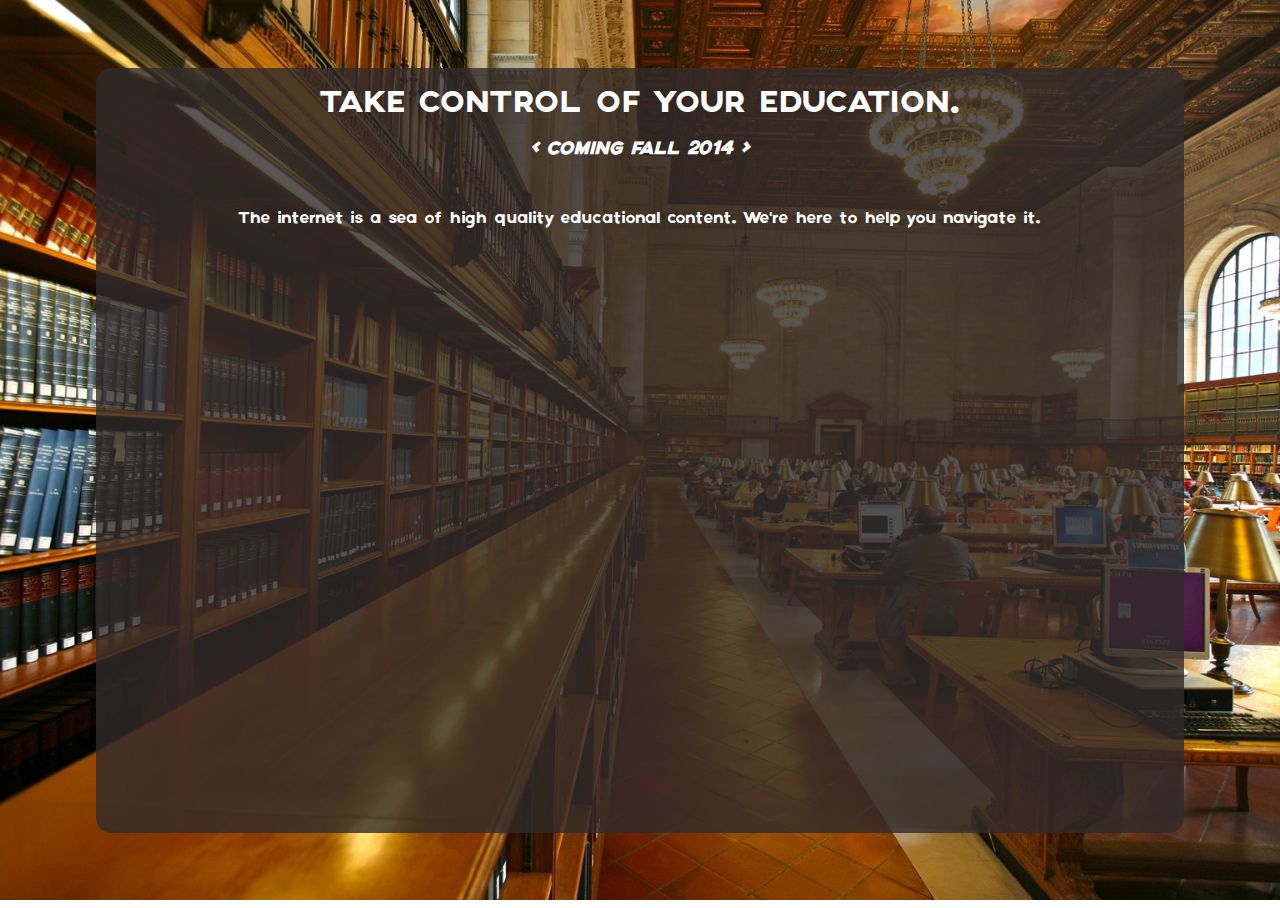
==== temp/templates/index.html @ 2b993b0a "added temp landing page" ====
<!doctype html>
<html>
  <head>
    <title>Hack Your Education</title>
    <meta charset="utf-8">
    <meta http-equiv="X-UA-Compatible" content="IE=edge">
    <meta name="viewport" content="width=device-width, initial-scale=1.0, maximum-scale=1.0, user-scalable=no">
    <link rel="icon" href="../icon.png">
    <style>
      @font-face {
        font-family: Axis;
        src: url('../axis.otf');
      }
      
      html {
        position: relative;
        height: 100%;
        width: 100%;
        overflow: hidden;
      }
      
      body {
        width: 100%;
        height: 100%;
        background: url('../bg.jpg') no-repeat center center fixed;
        -webkit-background-size: cover;
        -moz-background-size: cover;
        -o-background-size: cover;
        background-size: cover;
      }
      
      .content {
        font-family: 'Axis';
        position: absolute;
        margin: auto;
        top: 0;
        left: 0;
        right: 0;
        bottom: 0;
        width: 85%;
        height: 85%;
        background-color: rgba(49, 42, 42, 0.8);
        border-radius: 15px;
        
        color: white;
      }
      
      .content > h1 {
        font-weight: lighter;
        text-align: center;
        max-width: 85%;
        margin: 20px auto; 
      }
      
      .content > h3 {
        font-style: italic;
        text-align: center;
        max-width: 85%;
        margin: 20px auto;  
      }
      
      .content > p {
        line-height: 1.25em;
        font-weight: lighter;
        text-align: center;
        max-width: 85%;
        margin: 20px auto; 
        margin-top: 50px;
      }
    </style>
  </head>
  <body>
    <div class="content">
      <h1>TAKE CONTROL OF YOUR EDUCATION.</h1>
      <h3>&lt; COMING FALL 2014 &gt;</h3>
      <p>The internet is a sea of high quality educational content. We're here to help you navigate it.</p>
    </div>
  </body>
</html>
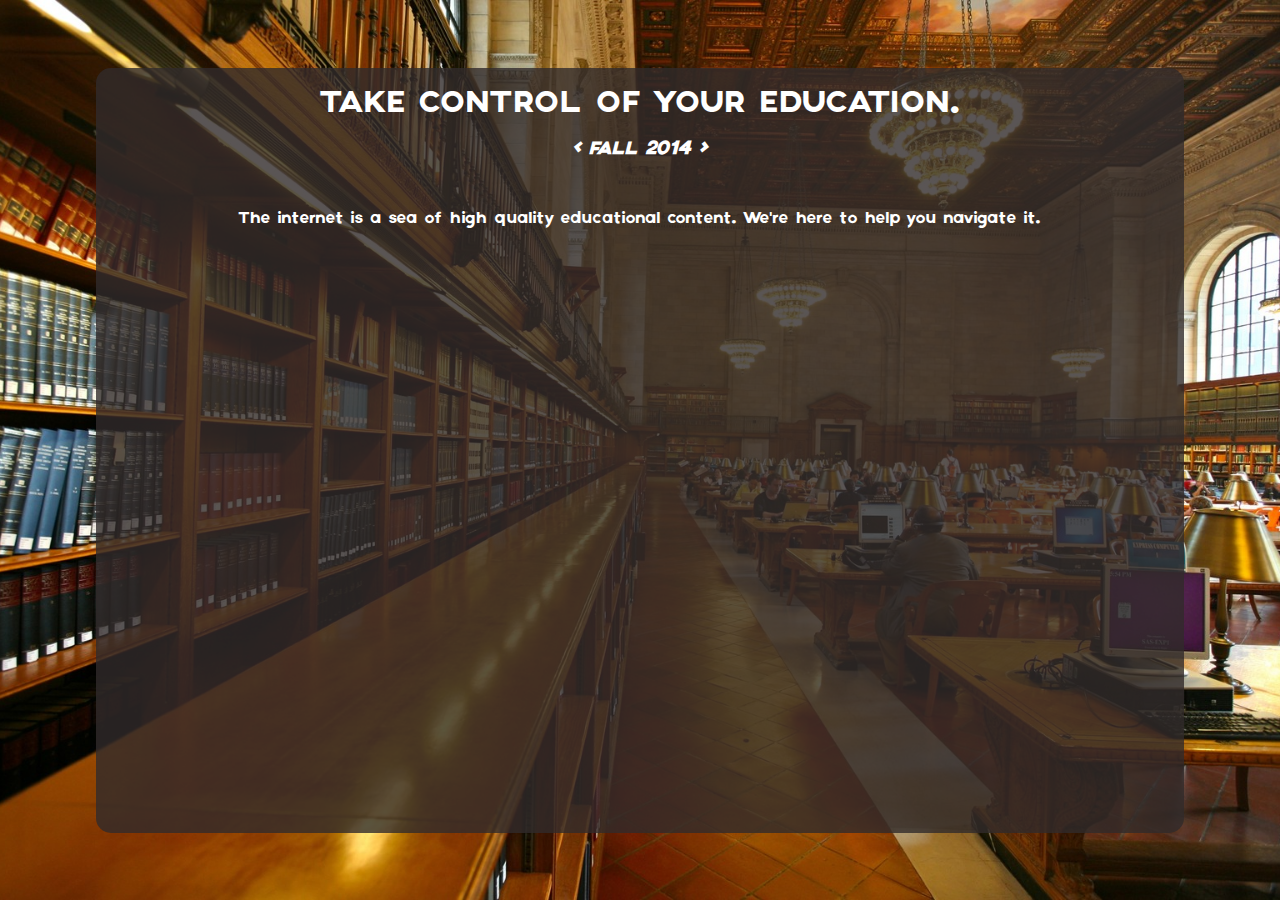
==== commit 7efea2d5: "landing page done for now" ====
--- a/temp/templates/index.html
+++ b/temp/templates/index.html
@@ -5,11 +5,10 @@
     <meta charset="utf-8">
     <meta http-equiv="X-UA-Compatible" content="IE=edge">
     <meta name="viewport" content="width=device-width, initial-scale=1.0, maximum-scale=1.0, user-scalable=no">
-    <link rel="icon" href="../icon.png">
     <style>
       @font-face {
         font-family: Axis;
-        src: url('../axis.otf');
+        src: url('../sources/axis.otf');
       }
       
       html {
@@ -22,7 +21,7 @@
       body {
         width: 100%;
         height: 100%;
-        background: url('../bg.jpg') no-repeat center center fixed;
+        background: url('../sources/bg.jpg') no-repeat center center fixed;
         -webkit-background-size: cover;
         -moz-background-size: cover;
         -o-background-size: cover;
@@ -72,7 +71,7 @@
   <body>
     <div class="content">
       <h1>TAKE CONTROL OF YOUR EDUCATION.</h1>
-      <h3>&lt; COMING FALL 2014 &gt;</h3>
+      <h3>&lt; FALL 2014 &gt;</h3>
       <p>The internet is a sea of high quality educational content. We're here to help you navigate it.</p>
     </div>
   </body>
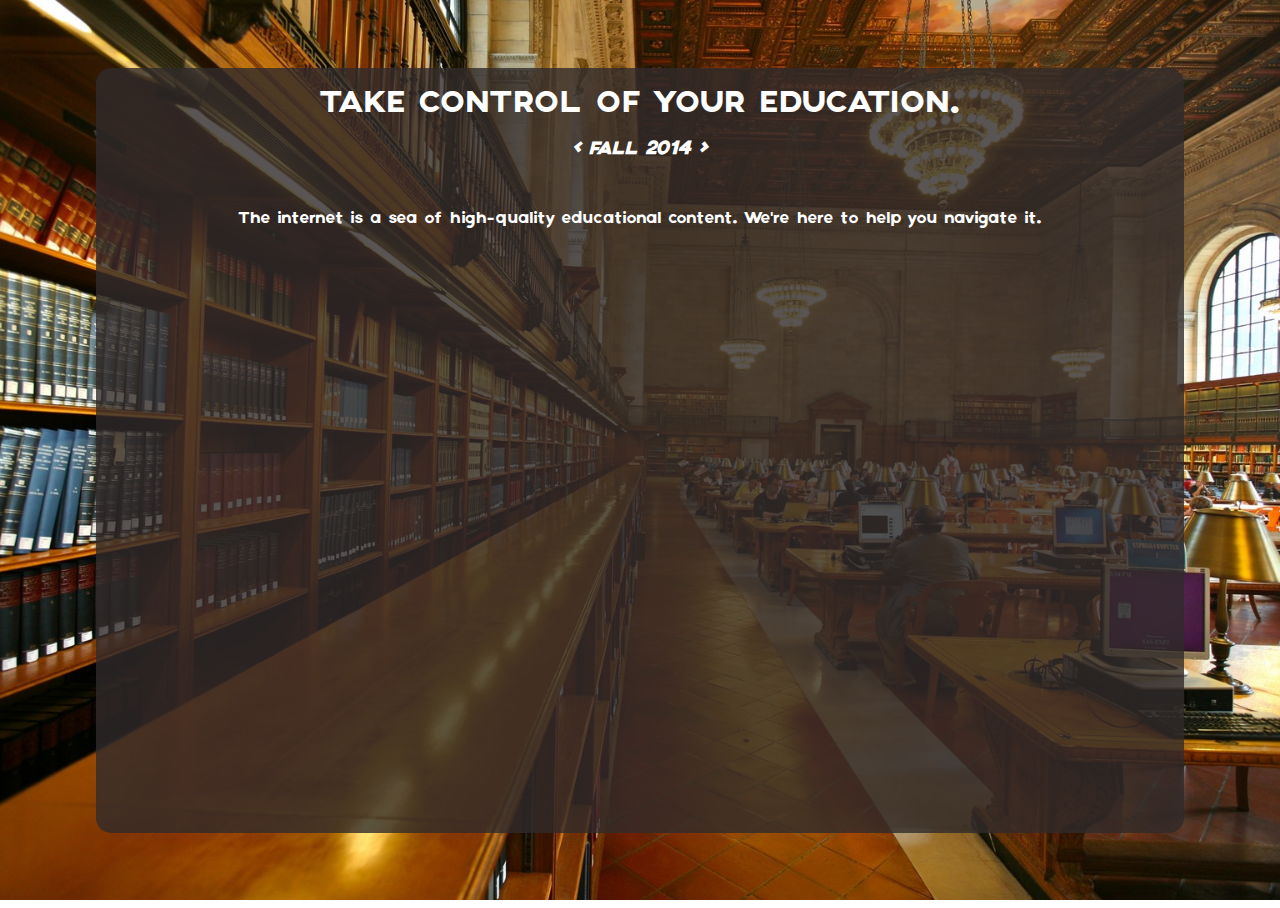
==== commit 9fc9f395: "changed high quality to high-quality" ====
--- a/temp/templates/index.html
+++ b/temp/templates/index.html
@@ -72,7 +72,7 @@
     <div class="content">
       <h1>TAKE CONTROL OF YOUR EDUCATION.</h1>
       <h3>&lt; FALL 2014 &gt;</h3>
-      <p>The internet is a sea of high quality educational content. We're here to help you navigate it.</p>
+      <p>The internet is a sea of high-quality educational content. We're here to help you navigate it.</p>
     </div>
   </body>
 </html>